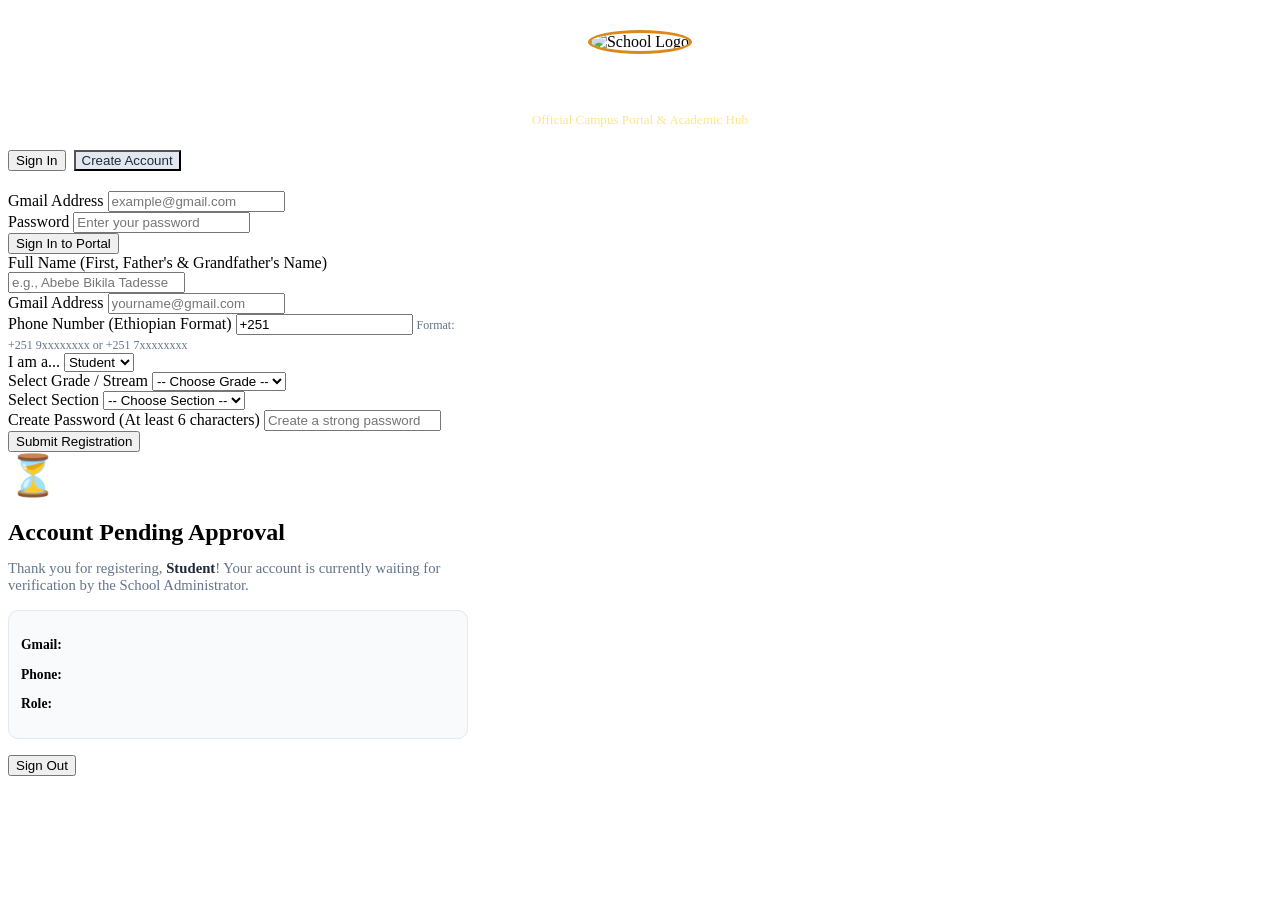
==== index.html @ ff3459f0 "Add files via upload" ====
<!DOCTYPE html>
<html lang="en">
<head>
  <meta charset="UTF-8">
  <meta name="viewport" content="width=device-width, initial-scale=1.0">
  <title>Dodola Ifa Boru Special Boarding School</title>
  <link rel="stylesheet" href="css/style.css">
</head>
<body style="padding-bottom: 20px;">

  <!-- School Header -->
  <div class="topbar" style="justify-content: center; text-align: center; padding: 22px 16px;">
    <div>
      <img src="assets/logo.png" alt="School Logo" style="width: 75px; height: 75px; border-radius: 50%; border: 3px solid #D98A1C; background: #fff; margin-bottom: 8px;">
      <h1 style="font-size: 1.2rem; color: #fff;">Dodola Ifa Boru Special Boarding School</h1>
      <span style="color: #FDE68A; font-size: 0.82rem;">Official Campus Portal & Academic Hub</span>
    </div>
  </div>

  <div class="container" style="max-width: 460px;">

    <!-- Message Alert Box -->
    <div id="alertBox" class="alert-box hidden"></div>

    <!-- SCREEN 1: LOGIN & SIGN-UP CARD -->
    <div id="authCard" class="card">
      <!-- Switch Tabs -->
      <div style="display: flex; gap: 8px; margin-bottom: 20px;">
        <button id="tabLogin" class="btn btn-primary" onclick="showTab('login')">Sign In</button>
        <button id="tabSignup" class="btn" style="background: #E2E8F0; color: #1E293B;" onclick="showTab('signup')">Create Account</button>
      </div>

      <!-- LOGIN FORM -->
      <form id="loginForm">
        <div class="form-group">
          <label>Gmail Address</label>
          <input type="email" id="loginEmail" placeholder="example@gmail.com" required>
        </div>
        <div class="form-group">
          <label>Password</label>
          <input type="password" id="loginPassword" placeholder="Enter your password" required>
        </div>
        <button type="submit" class="btn btn-primary" id="loginBtn">Sign In to Portal</button>
      </form>

      <!-- SIGN-UP FORM -->
      <form id="signupForm" class="hidden">
        <div class="form-group">
          <label>Full Name (First, Father's & Grandfather's Name)</label>
          <input type="text" id="regName" placeholder="e.g., Abebe Bikila Tadesse" required>
        </div>

        <div class="form-group">
          <label>Gmail Address</label>
          <input type="email" id="regEmail" placeholder="yourname@gmail.com" required>
        </div>

        <div class="form-group">
          <label>Phone Number (Ethiopian Format)</label>
          <input type="tel" id="regPhone" value="+251 " placeholder="+251 912345678" required>
          <small style="color: #64748B; font-size: 0.75rem;">Format: +251 9xxxxxxxx or +251 7xxxxxxxx</small>
        </div>

        <div class="form-group">
          <label>I am a...</label>
          <select id="regRole" onchange="toggleClassField()" required>
            <option value="student">Student</option>
            <option value="teacher">Teacher</option>
          </select>
        </div>

        <!-- Grade & Section Selector (Shown only for Students) -->
        <div id="classFieldGroup">
          <div class="form-group">
            <label>Select Grade / Stream</label>
            <select id="regGrade">
              <option value="">-- Choose Grade --</option>
              <option value="Grade 9">Grade 9</option>
              <option value="Grade 10">Grade 10</option>
              <option value="Grade 11 Natural">Grade 11 Natural</option>
              <option value="Grade 11 Social">Grade 11 Social</option>
              <option value="Grade 12 Natural">Grade 12 Natural</option>
              <option value="Grade 12 Social">Grade 12 Social</option>
            </select>
          </div>

          <div class="form-group">
            <label>Select Section</label>
            <select id="regSection">
              <option value="">-- Choose Section --</option>
              <option value="Section A">Section A</option>
              <option value="Section B">Section B</option>
              <option value="Section C">Section C</option>
              <option value="Section D">Section D</option>
              <option value="Section E">Section E</option>
              <option value="Section F">Section F</option>
            </select>
          </div>
        </div>

        <div class="form-group">
          <label>Create Password (At least 6 characters)</label>
          <input type="password" id="regPassword" minlength="6" placeholder="Create a strong password" required>
        </div>

        <button type="submit" class="btn btn-gold" id="signupBtn">Submit Registration</button>
      </form>
    </div>

    <!-- SCREEN 2: WAITING FOR ADMIN APPROVAL -->
    <div id="pendingCard" class="card card-urgent text-center hidden">
      <div style="font-size: 2.5rem; margin-bottom: 10px;">⏳</div>
      <h2 style="margin-bottom: 8px;">Account Pending Approval</h2>
      <p style="color: #64748B; font-size: 0.92rem; margin-bottom: 16px;">
        Thank you for registering, <strong id="pendingUserName" style="color: #1E293B;">Student</strong>! 
        Your account is currently waiting for verification by the School Administrator.
      </p>
      <div style="background: #F8FAFC; padding: 12px; border-radius: 10px; font-size: 0.85rem; text-align: left; margin-bottom: 16px; border: 1px solid #E2E8F0;">
        <p><strong>Gmail:</strong> <span id="pendingUserEmail"></span></p>
        <p><strong>Phone:</strong> <span id="pendingUserPhone"></span></p>
        <p><strong>Role:</strong> <span id="pendingUserRole"></span></p>
      </div>
      <button onclick="logoutUser()" class="btn btn-primary">Sign Out</button>
    </div>

  </div>

  <!-- Load Local Supabase File First (Instant Offline Load!) -->
    <script src="https://cloudflare.com"></script>
  <script src="js/config.js"></script>
  <script src="js/auth.js"></script>

</body>
</html>
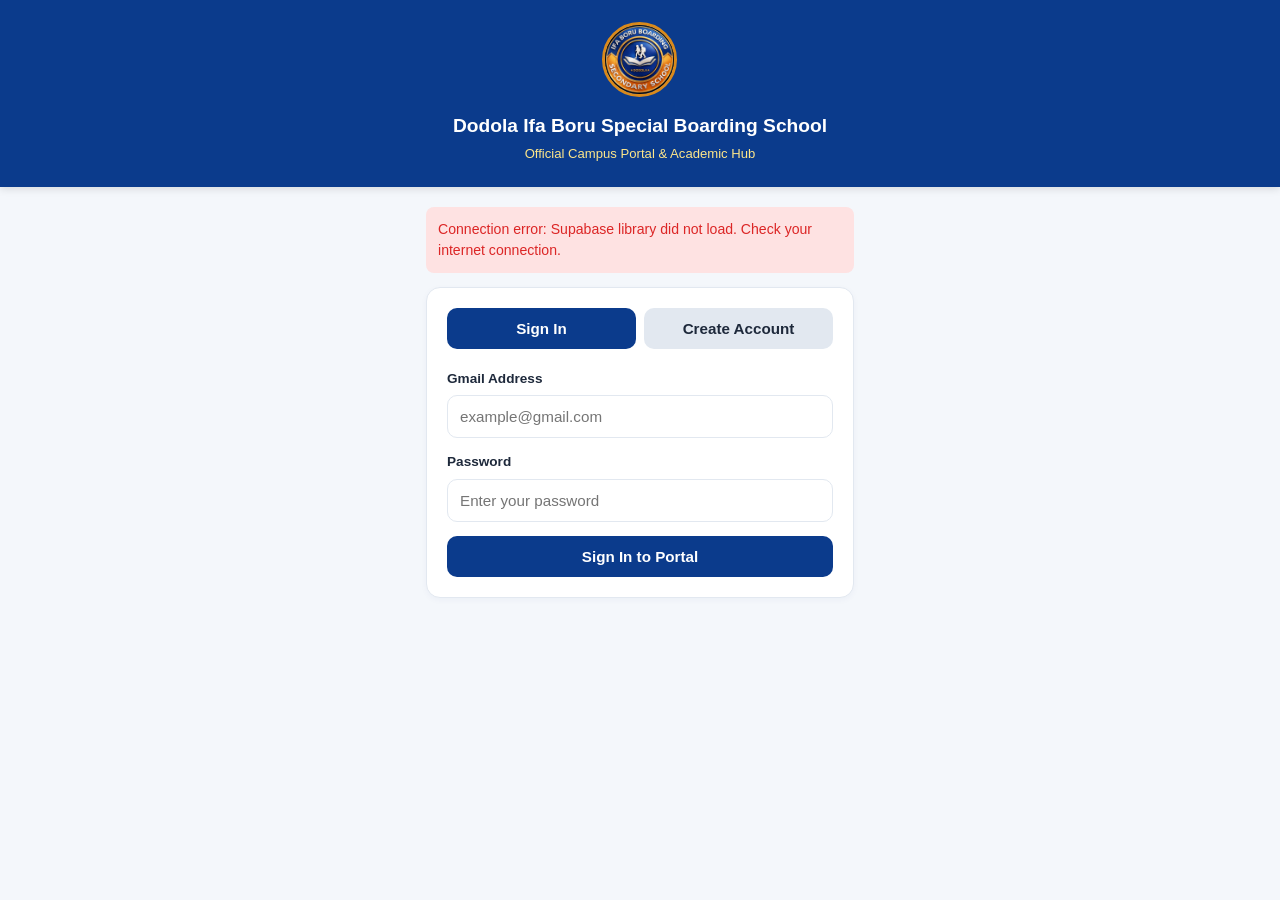
==== commit 2fa71fad: "Modify script tags for config and auth files Updated script tags to use module and defer attributes." ====
--- a/index.html
+++ b/index.html
@@ -126,9 +126,8 @@
   </div>
 
   <!-- Load Local Supabase File First (Instant Offline Load!) -->
-    <script src="https://cloudflare.com"></script>
-  <script src="js/config.js"></script>
-  <script src="js/auth.js"></script>
-
+      <script type="module" src="js/config.js"></script>
+  <script defer src="js/auth.js"></script>
 </body>
 </html>
+
--- a/css/style.css
+++ b/css/style.css
@@ -0,0 +1,252 @@
+/* css/style.css - Dodola Ifa Boru Special Boarding School (Fast System Fonts) */
+:root {
+  --royal-blue: #0B3B8C;
+  --royal-blue-dark: #072861;
+  --warm-gold: #D98A1C;
+  --warm-gold-light: #FEF3C7;
+  --bg-light: #F4F7FB;
+  --white: #FFFFFF;
+  --text-dark: #1E293B;
+  --text-muted: #64748B;
+  --border-color: #E2E8F0;
+  --danger: #DC2626;
+  --success: #16A34A;
+}
+
+* {
+  box-sizing: border-box;
+  margin: 0;
+  padding: 0;
+}
+
+body {
+  font-family: -apple-system, BlinkMacSystemFont, "Segoe UI", Roboto, Helvetica, Arial, sans-serif;
+  background-color: var(--bg-light);
+  color: var(--text-dark);
+  line-height: 1.5;
+  padding-bottom: 80px; /* Space for mobile bottom menu */
+}
+
+h1, h2, h3, h4 {
+  font-family: -apple-system, BlinkMacSystemFont, "Segoe UI", Roboto, Helvetica, Arial, sans-serif;
+  font-weight: 700;
+  color: var(--royal-blue);
+}
+
+/* Top Header */
+.topbar {
+  background: var(--royal-blue);
+  color: var(--white);
+  padding: 14px 18px;
+  display: flex;
+  align-items: center;
+  justify-content: space-between;
+  position: sticky;
+  top: 0;
+  z-index: 100;
+  box-shadow: 0 2px 8px rgba(0,0,0,0.12);
+}
+
+.topbar-brand {
+  display: flex;
+  align-items: center;
+  gap: 10px;
+}
+
+.topbar-brand img {
+  width: 40px;
+  height: 40px;
+  border-radius: 50%;
+  border: 2px solid var(--warm-gold);
+  background: var(--white);
+}
+
+.topbar-brand h1 {
+  color: var(--white);
+  font-size: 1rem;
+  line-height: 1.2;
+}
+
+.topbar-brand span {
+  font-size: 0.72rem;
+  color: #CBD5E1;
+  display: block;
+}
+
+/* Main Container */
+.container {
+  max-width: 850px;
+  margin: 20px auto;
+  padding: 0 16px;
+}
+
+/* Cards */
+.card {
+  background: var(--white);
+  border-radius: 14px;
+  padding: 20px;
+  margin-bottom: 16px;
+  border: 1px solid var(--border-color);
+  box-shadow: 0 2px 6px rgba(11, 59, 140, 0.04);
+}
+
+.card-urgent {
+  border-left: 5px solid var(--warm-gold);
+  background: #FFFDF7;
+}
+
+/* Forms & Inputs */
+.form-group {
+  margin-bottom: 14px;
+}
+
+label {
+  display: block;
+  font-size: 0.85rem;
+  font-weight: 600;
+  margin-bottom: 6px;
+  color: var(--text-dark);
+}
+
+input, select, textarea {
+  width: 100%;
+  padding: 12px;
+  border: 1.5px solid var(--border-color);
+  border-radius: 10px;
+  font-family: inherit;
+  font-size: 0.95rem;
+  background: var(--white);
+  transition: border-color 0.2s;
+}
+
+input:focus, select:focus, textarea:focus {
+  outline: none;
+  border-color: var(--royal-blue);
+}
+
+/* Buttons */
+.btn {
+  display: inline-block;
+  width: 100%;
+  padding: 12px 18px;
+  border: none;
+  border-radius: 10px;
+  font-family: inherit;
+  font-weight: 700;
+  font-size: 0.95rem;
+  cursor: pointer;
+  text-align: center;
+  transition: 0.2s;
+}
+
+.btn-primary {
+  background: var(--royal-blue);
+  color: var(--white);
+}
+
+.btn-primary:hover {
+  background: var(--royal-blue-dark);
+}
+
+.btn-gold {
+  background: var(--warm-gold);
+  color: var(--white);
+}
+
+.btn-sm {
+  width: auto;
+  padding: 7px 14px;
+  font-size: 0.82rem;
+}
+
+.btn-danger {
+  background: var(--danger);
+  color: var(--white);
+}
+
+.btn-success {
+  background: var(--success);
+  color: var(--white);
+}
+
+/* Badges */
+.badge {
+  display: inline-block;
+  padding: 3px 10px;
+  border-radius: 20px;
+  font-size: 0.75rem;
+  font-weight: 600;
+}
+
+.badge-blue {
+  background: #DBEAFE;
+  color: var(--royal-blue);
+}
+
+.badge-gold {
+  background: var(--warm-gold-light);
+  color: #92400E;
+}
+
+/* Mobile Bottom Navigation */
+.bottom-nav {
+  position: fixed;
+  bottom: 0;
+  left: 0;
+  right: 0;
+  background: var(--white);
+  border-top: 1px solid var(--border-color);
+  display: flex;
+  justify-content: space-around;
+  padding: 8px 4px;
+  z-index: 100;
+}
+
+.nav-item {
+  text-decoration: none;
+  color: var(--text-muted);
+  font-size: 0.72rem;
+  font-weight: 600;
+  display: flex;
+  flex-direction: column;
+  align-items: center;
+  gap: 3px;
+}
+
+.nav-item.active {
+  color: var(--royal-blue);
+}
+
+.nav-icon {
+  font-size: 1.2rem;
+}
+
+/* Helpers */
+.hidden {
+  display: none !important;
+}
+
+.text-center {
+  text-align: center;
+}
+
+.mt-2 { margin-top: 12px; }
+.mb-2 { margin-bottom: 12px; }
+
+.alert-box {
+  padding: 12px;
+  border-radius: 8px;
+  margin-bottom: 14px;
+  font-size: 0.88rem;
+  font-weight: 500;
+}
+
+.alert-error {
+  background: #FEE2E2;
+  color: var(--danger);
+}
+
+.alert-success {
+  background: #DCFCE7;
+  color: var(--success);
+}
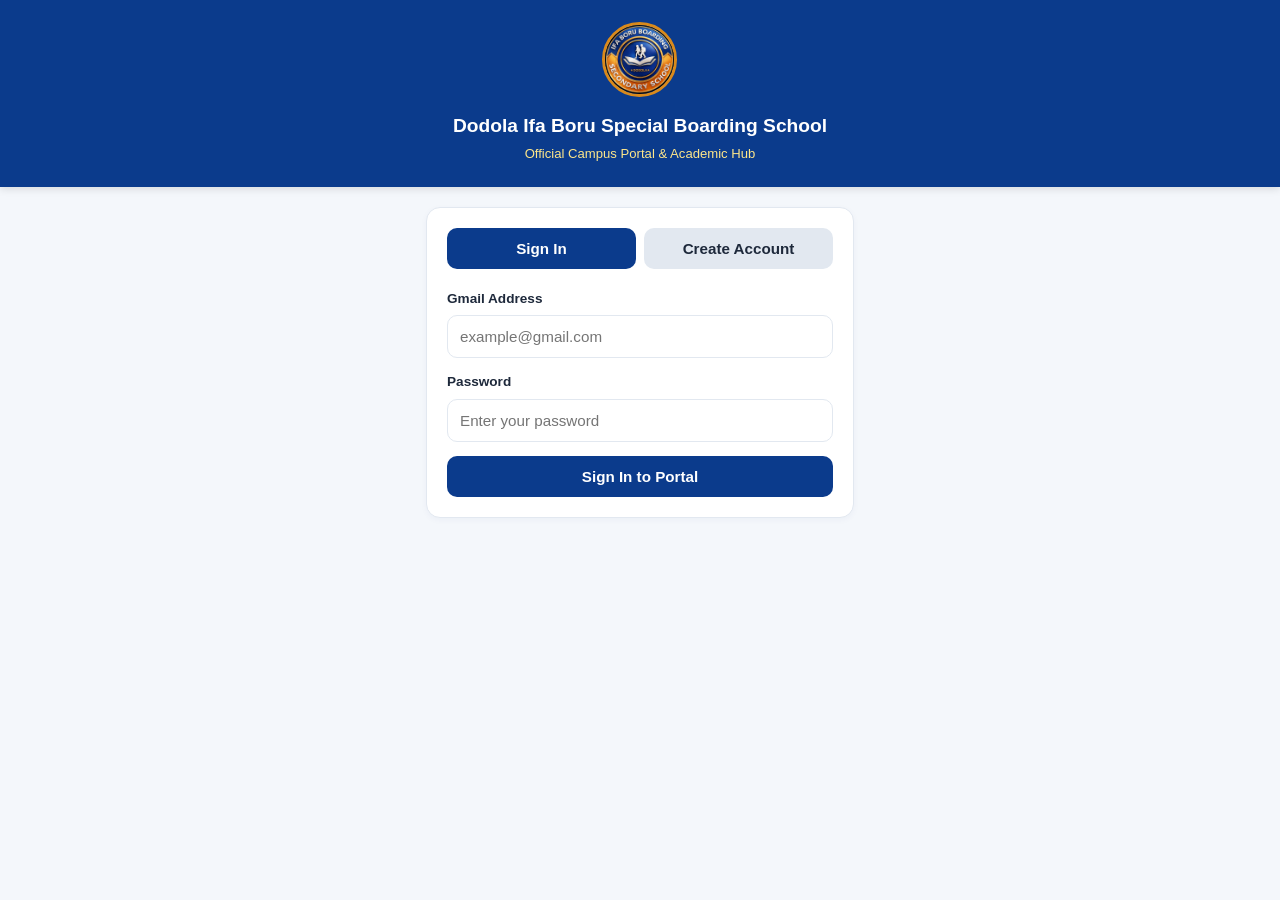
==== commit 57d446d8: "Update script tags for loading JavaScript files" ====
--- a/index.html
+++ b/index.html
@@ -126,8 +126,9 @@
   </div>
 
   <!-- Load Local Supabase File First (Instant Offline Load!) -->
-      <script type="module" src="js/config.js"></script>
-  <script defer src="js/auth.js"></script>
+        <script src="js/config.js"></script>
+  <script src="js/auth.js"></script>
 </body>
 </html>
 
+
